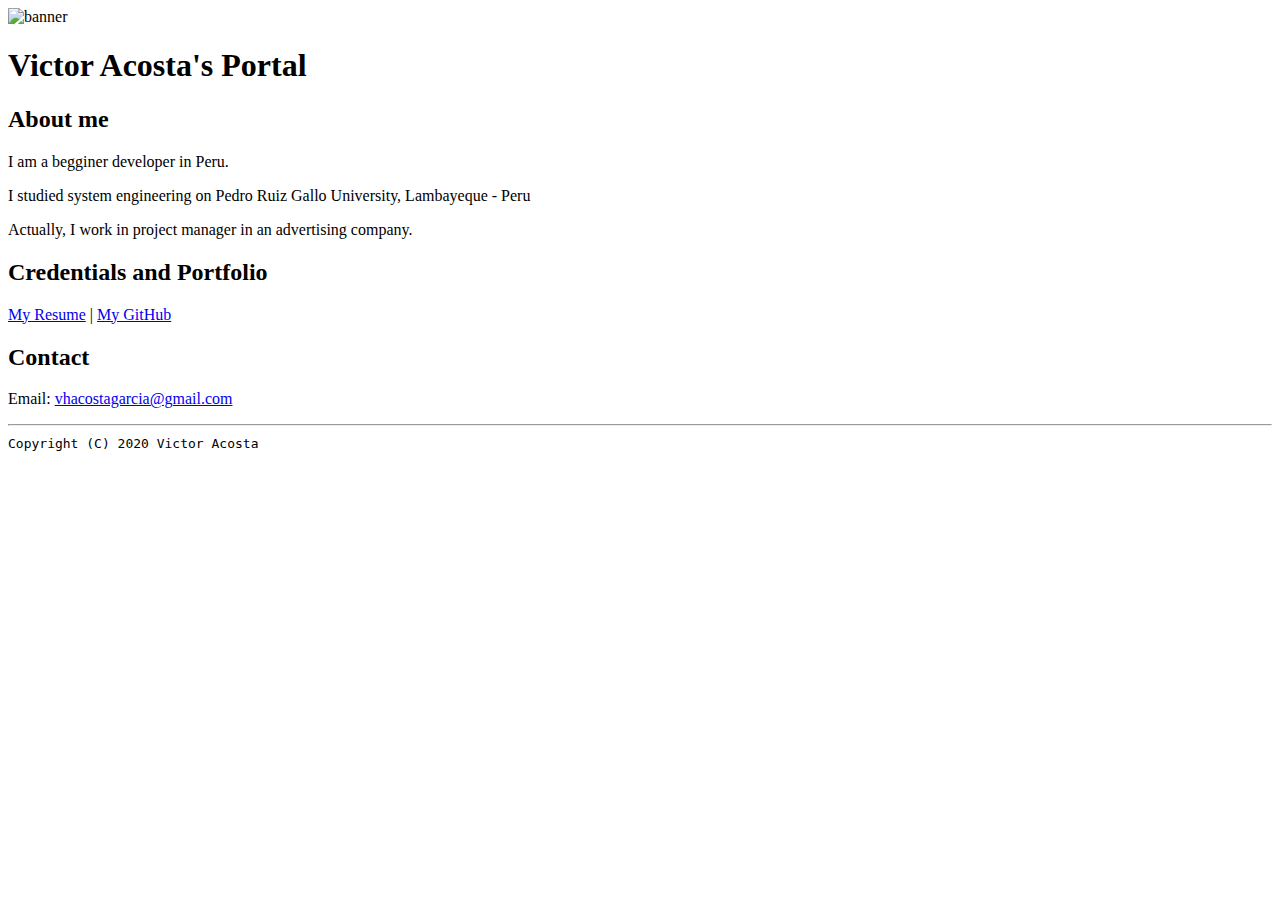
==== index.html @ 05f170da "Add files via upload" ====
<!doctype html>

<!-- this is a comment for human! -->

<html lang="en">

  <header>

    <title>Victor Acosta's Portal</title>
    <link rel="stylesheet" href="css/master.css">
    <link rel="FaviconIcon" href="favicon.ico" type="image/x-icon">
    <link rel="shortcut icon" href="favicon.ico" type="image/x-icon">
    <meta name="viewport" content="width=device-width, initial-scale=1, shrink-to-fit=no">
    <meta name="name" content="Victor Acosta's Portal">
    <meta name="robots" content="noindex, nofollow">
  </header>

  <body>
  <img src="images/banner.jpg" width="75%" alt="banner">
    <h1>Victor Acosta's Portal</h1>
    <h2>About me</h2>
    <p>I am a begginer developer in Peru.</p>
    <p>I studied system engineering on Pedro Ruiz Gallo University, Lambayeque - Peru</p>
    <p>Actually, I work in project manager in an advertising company.</p>
    <h2>Credentials and Portfolio</h2>
    <p><a href="resume.html">My Resume</a> | <a href="https://github.com/Vitochoxd">My GitHub</a></p>
    <h2>Contact</h2>
    <p>Email: <a href="mailto:vhacostagarcia@gmail.com">vhacostagarcia@gmail.com</a></p>
  </body>

  <footer>
    <hr>
    <code>Copyright (C) 2020 Victor Acosta</code>

  </footer>

</html>
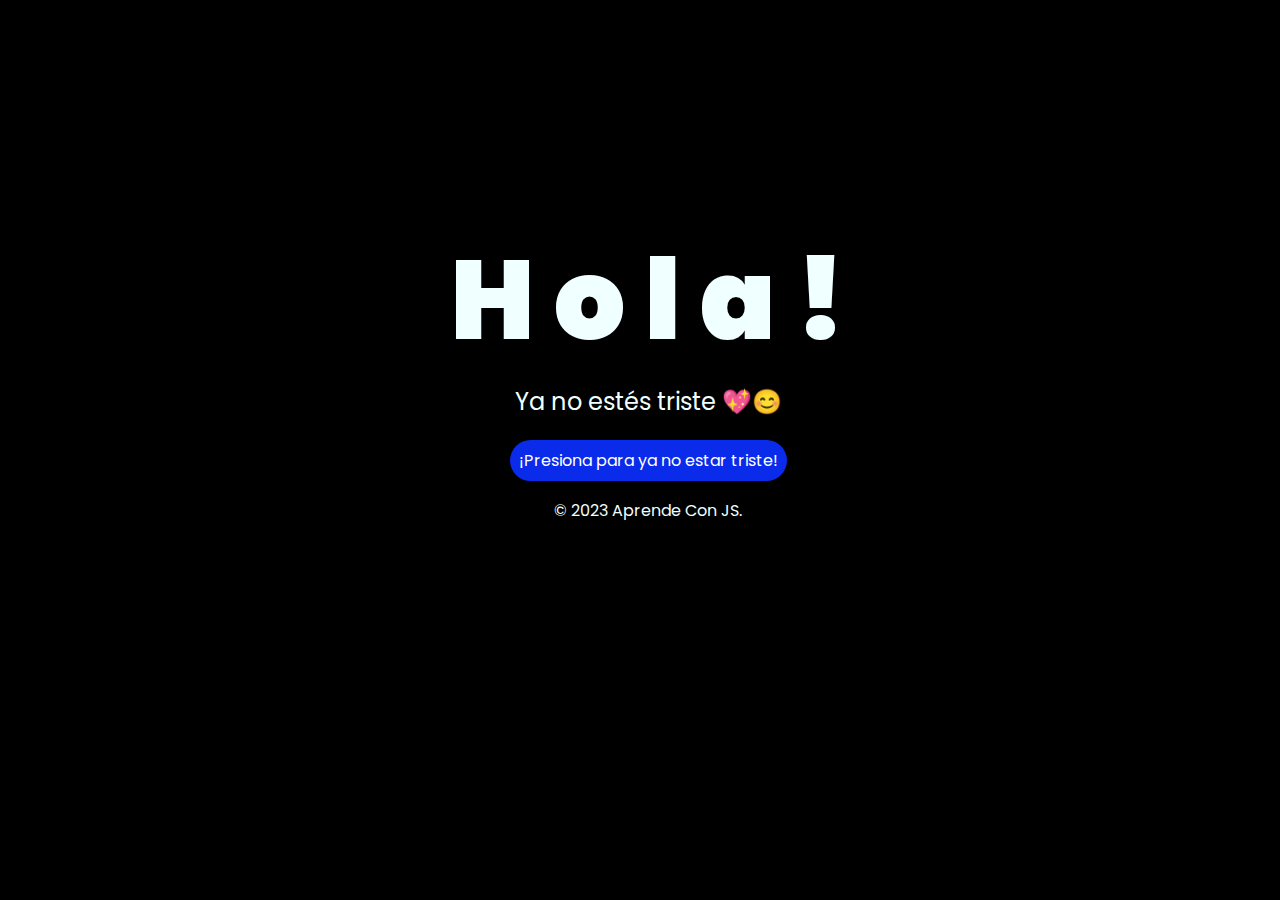
==== commit 7cfc5ef7: "change to September 21th" ====
--- a/index.html
+++ b/index.html
@@ -1,37 +1,36 @@
-<!doctype html>
+<!DOCTYPE html>
+<html lang="es">
 
-<!-- this is a comment for human! -->
+<head>
+    <meta charset="UTF-8">
+    <meta http-equiv="X-UA-Compatible" content="IE=edge">
+    <meta name="viewport" content="width=device-width, initial-scale=1.0">
+    <link rel="stylesheet" href="css/style.css">
+    <link rel="icon" href="img/flowers.png" type="image/x-icon">
+    <title>Flowers</title>
+</head>
 
-<html lang="en">
+<body>
+    <div class="greetings">
+        <span>H</span>
+        <span>o</span>
+        <span>l</span>
+        <span>a</span>
+        <span>!</span>
+    </div>
+    <div class="description">
+        <span>Ya no estés triste 💖😊</span>
+    </div>
+    <div class="button">
+        <button class="botones">
+            <a href="flower.html" style="color: #fff;">¡Presiona para ya no estar triste!</a>
+        </button>
+    </div>
 
-  <header>
-
-    <title>Victor Acosta's Portal</title>
-    <link rel="stylesheet" href="css/master.css">
-    <link rel="FaviconIcon" href="favicon.ico" type="image/x-icon">
-    <link rel="shortcut icon" href="favicon.ico" type="image/x-icon">
-    <meta name="viewport" content="width=device-width, initial-scale=1, shrink-to-fit=no">
-    <meta name="name" content="Victor Acosta's Portal">
-    <meta name="robots" content="noindex, nofollow">
-  </header>
-
-  <body>
-  <img src="images/banner.jpg" width="75%" alt="banner">
-    <h1>Victor Acosta's Portal</h1>
-    <h2>About me</h2>
-    <p>I am a begginer developer in Peru.</p>
-    <p>I studied system engineering on Pedro Ruiz Gallo University, Lambayeque - Peru</p>
-    <p>Actually, I work in project manager in an advertising company.</p>
-    <h2>Credentials and Portfolio</h2>
-    <p><a href="resume.html">My Resume</a> | <a href="https://github.com/Vitochoxd">My GitHub</a></p>
-    <h2>Contact</h2>
-    <p>Email: <a href="mailto:vhacostagarcia@gmail.com">vhacostagarcia@gmail.com</a></p>
-  </body>
-
-  <footer>
-    <hr>
-    <code>Copyright (C) 2020 Victor Acosta</code>
-
-  </footer>
+    <!-- Créditos -->
+    <div class="credits">
+        <p>&copy; 2023 Aprende Con JS.</p>
+    </div>
+</body>
 
 </html>
--- a/css/style.css
+++ b/css/style.css
@@ -0,0 +1,97 @@
+@import url('https://fonts.googleapis.com/css2?family=Poppins:ital,wght@0,500;1,900&display=swap');
+*{
+    font-family: 'Poppins',cursive;
+}
+body{
+    color: azure;
+    width: 100%;
+    height: 82vh;
+    display: flex;
+    flex-direction: column;
+    align-items: center;
+    justify-content: center;
+    background-color: black;
+    /* padding-top: -30; */
+}
+
+.botones{
+    padding: 9px;
+    border-radius: 80px;
+    background-color: transparent;
+    border: none;
+}
+
+.botones a{
+    background-color: #0a2be9;
+    padding: 9px;
+    border-radius: 80px;
+    -webkit-border-radius: 80px;
+    -moz-border-radius: 80px;
+    -ms-border-radius: 80px;
+    -o-border-radius: 80px;
+
+}
+
+.botones a:focus{
+    background-color: rgb(50, 194, 194);
+}
+
+.greetings{
+    font-size: 7rem;
+    font-weight: 900;
+}
+.greetings > span{
+    animation: glow 2.5s ease-in-out infinite;
+}
+@keyframes glow{
+    0%, 100%{
+        color: #fff;
+        text-shadow: 0 0 12px #39c6d6, 0 0 50px #39c6d6, 0 0 100px #39c6d6;
+    }
+    10%, 90%{
+        color: #111;
+        text-shadow: none;
+    }
+}
+.greetings > span:nth-child(2){
+    animation-delay: .2s ;
+}
+.greetings > span:nth-child(3){
+    animation-delay: .4s ;
+}
+.greetings > span:nth-child(4){
+    animation-delay: .6s;
+}
+.greetings > span:nth-child(5){
+    animation-delay: .8s;
+}
+.greetings > span:nth-child(6){
+    animation-delay: 1s;
+}
+
+.description{
+    font-size: 1.5rem;
+    margin-bottom: 20px;
+}
+
+.button a{
+    text-decoration: none;
+    font-size: 1rem;
+    color: #111;
+}
+
+@media screen and (max-width:574px){
+    .greetings{
+        display: block;
+        font-size: 4rem;
+        font-weight: 800;
+        text-align: center;
+    }
+    .description{
+        font-size: 2rem;
+    }
+    
+    .button a{
+        font-size: 1rem;
+    }
+}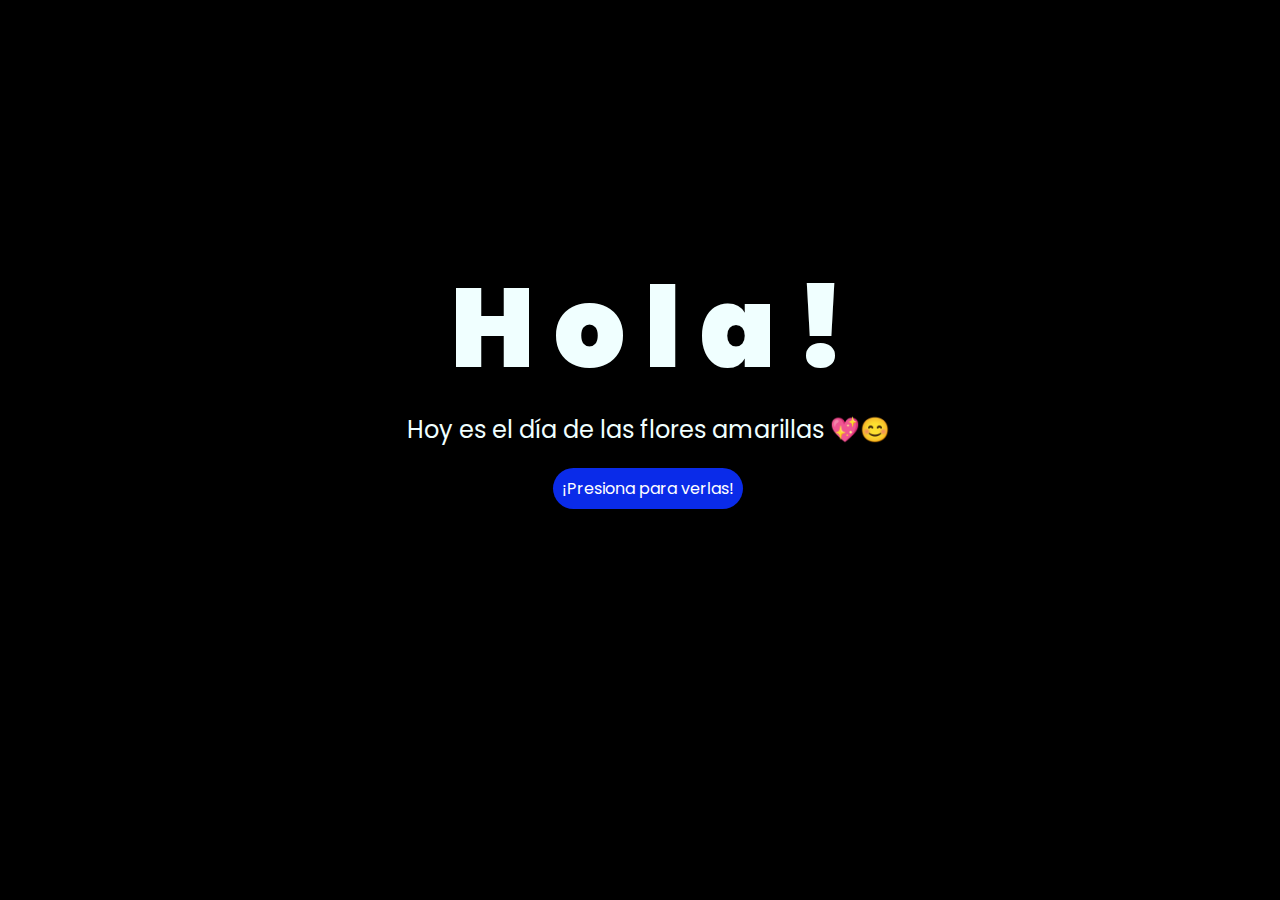
==== commit b3a9d49c: "Configurando el repositorio para la primera vez" ====
--- a/index.html
+++ b/index.html
@@ -19,18 +19,15 @@
         <span>!</span>
     </div>
     <div class="description">
-        <span>Ya no estés triste 💖😊</span>
+        <span>Hoy es el día de las flores amarillas 💖😊</span>
     </div>
     <div class="button">
         <button class="botones">
-            <a href="flower.html" style="color: #fff;">¡Presiona para ya no estar triste!</a>
+            <a href="flower.html" style="color: #fff;">¡Presiona para verlas!</a>
         </button>
     </div>
 
-    <!-- Créditos -->
-    <div class="credits">
-        <p>&copy; 2023 Aprende Con JS.</p>
-    </div>
+    
 </body>
 
 </html>
